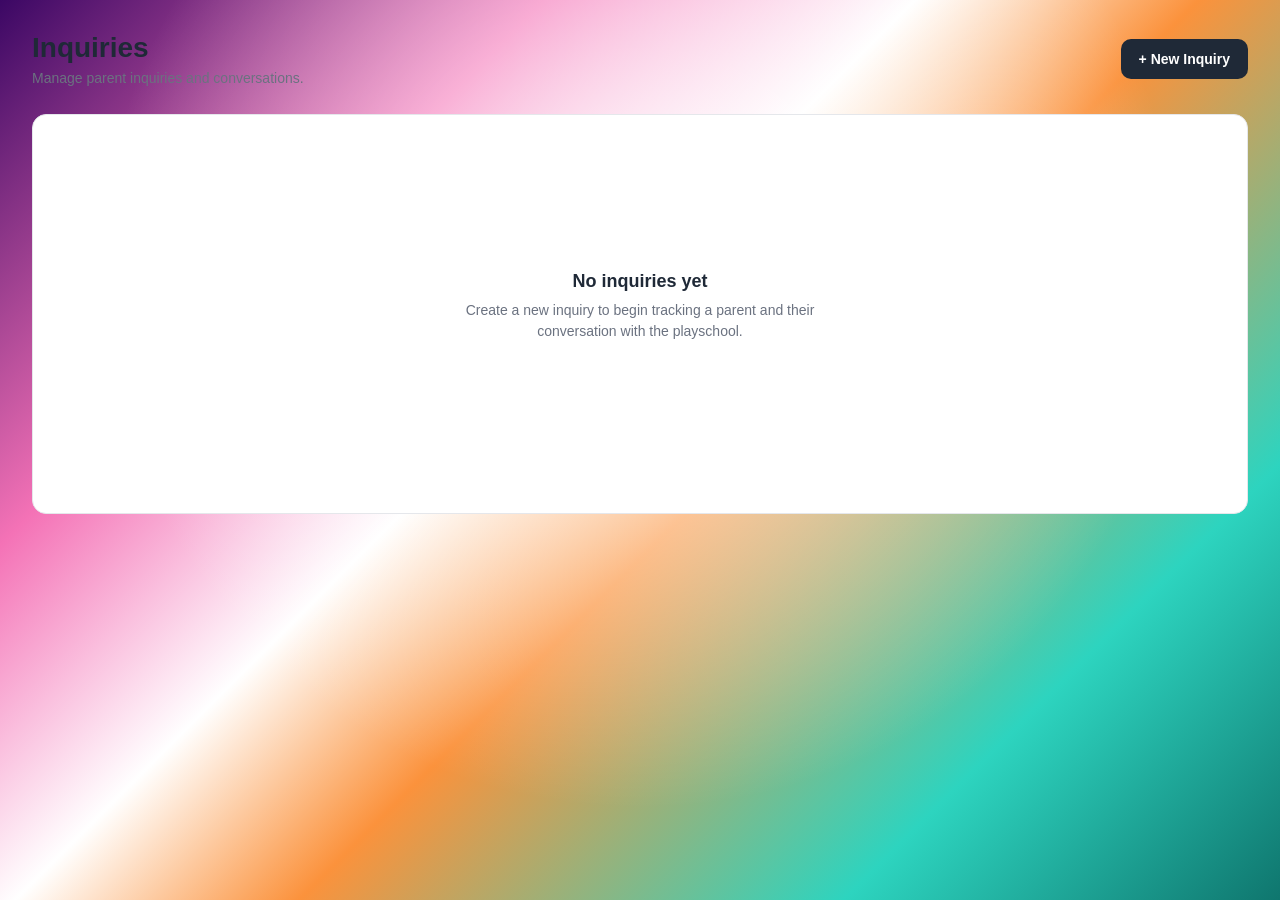
==== inquiry.html @ 99737fc9 "Update inquiry.html" ====
<!DOCTYPE html>
<html lang="en">

<head>

    <meta charset="UTF-8">

    <meta
        name="viewport"
        content="width=device-width, initial-scale=1.0"
    >

    <title>Inquiries</title>


    <!-- Shared Application Background -->

    <link
        rel="stylesheet"
        href="background.css"
    >


    <!-- Inquiry Page Styles -->

    <link
        rel="stylesheet"
        href="inquiry.css"
    >

</head>


<body>


    <!-- ==========================================
         SHARED APPLICATION BACKGROUND
    =========================================== -->

    <div
        class="app-background"
        aria-hidden="true"
    >

        <div class="gradient-overlay"></div>

    </div>


    <!-- ==========================================
         INQUIRY APPLICATION
    =========================================== -->

    <main class="page">


        <!-- ======================================
             PAGE HEADER
        ======================================= -->

        <header class="page-header">

            <div>

                <h1 class="page-title">
                    Inquiries
                </h1>

                <p class="page-subtitle">
                    Manage parent inquiries and conversations.
                </p>

            </div>


            <button
                id="newInquiryButton"
                class="new-inquiry-button"
                type="button"
            >
                + New Inquiry
            </button>

        </header>


        <!-- ======================================
             INQUIRY LIST
        ======================================= -->

        <section
            id="inquiryPanel"
            class="inquiry-panel"
        >

            <div
                id="emptyState"
                class="empty-state"
            >

                <div class="empty-state-content">

                    <h2 class="empty-state-title">
                        No inquiries yet
                    </h2>

                    <p class="empty-state-text">
                        Create a new inquiry to begin tracking a parent and their conversation with the playschool.
                    </p>

                </div>

            </div>

        </section>

    </main>


    <!-- ==========================================
         NEW INQUIRY MODAL
    =========================================== -->

    <div
        id="inquiryModal"
        class="modal"
        aria-hidden="true"
    >

        <div
            class="modal-card"
            role="dialog"
            aria-modal="true"
            aria-labelledby="newInquiryTitle"
        >


            <!-- Modal Header -->

            <div class="modal-header">

                <div>

                    <h2 id="newInquiryTitle">
                        New Inquiry
                    </h2>

                    <p>
                        Enter the basic information for this inquiry.
                    </p>

                </div>


                <button
                    id="closeInquiryModal"
                    class="modal-close"
                    type="button"
                    aria-label="Close"
                >
                    ×
                </button>

            </div>


            <!-- ==================================
                 FORM
            =================================== -->

            <form
                id="inquiryForm"
                class="form"
            >


                <!-- Parent / Client -->

                <div class="form-group">

                    <label
                        for="parentName"
                    >
                        Parent / Client Name
                    </label>

                    <input
                        type="text"
                        id="parentName"
                        name="parent_name"
                        placeholder="Enter parent or client name"
                        autocomplete="name"
                        required
                    >

                </div>


                <!-- Franchise -->

                <div class="form-group">

                    <label
                        for="franchiseSelect"
                    >
                        Franchise / Branch
                    </label>

                    <select
                        id="franchiseSelect"
                        name="franchise_id"
                        required
                    >

                        <option value="">
                            Select a branch
                        </option>

                    </select>

                </div>


                <!-- Source -->

                <div class="form-group">

                    <label
                        for="source"
                    >
                        Source
                    </label>

                    <input
                        type="text"
                        id="source"
                        name="source"
                        value="Facebook"
                        readonly
                    >

                </div>


            </form>


            <!-- ==================================
                 MODAL FOOTER
            =================================== -->

            <div class="modal-footer">

                <button
                    id="cancelInquiryButton"
                    class="button-secondary"
                    type="button"
                >
                    Cancel
                </button>


                <button
                    id="createInquiryButton"
                    class="button-primary"
                    type="submit"
                    form="inquiryForm"
                >
                    Create Inquiry
                </button>

            </div>

        </div>

    </div>


    <!-- ==========================================
         INQUIRY JAVASCRIPT
    =========================================== -->

    <script
        src="inquiry.js"
    ></script>

</body>

</html>
---- background.css ----
/* background.css */
.app-background {
  position: fixed;
  top: 0;
  left: 0;
  width: 100vw;
  height: 100vh;
  z-index: -1;
  overflow: hidden;
  /* Vivid, high-contrast split gradient with sharper color transitions */
  background: linear-gradient(
    135deg, 
    #3b0764 0%, 
    #f472b6 25%, 
    #ffffff 42%, 
    #fb923c 55%, 
    #2dd4bf 80%, 
    #0f766e 100%
  );
}

.cloud-blob {
  position: absolute;
  border-radius: 40%;
  filter: blur(15px); /* Much tighter blur to create those distinct fuzzy boundary lines */
  pointer-events: none;
  opacity: 0.95;
}

/* Sharp, vivid pink cloud bank on the upper-left with a crisp edge against white */
.cloud-blob.top-left {
  top: -5%;
  left: -10%;
  width: 60vw;
  height: 50vh;
  background: radial-gradient(circle, rgba(255, 255, 255, 1) 0%, rgba(244, 114, 182, 0.95) 45%, rgba(219, 39, 119, 0.8) 75%, transparent 100%);
}

/* Sharp, vivid turquoise cloud bank on the upper-right with a distinct horizon/line */
.cloud-blob.top-right {
  top: 5%;
  right: -10%;
  width: 60vw;
  height: 50vh;
  background: radial-gradient(circle, rgba(255, 255, 255, 1) 0%, rgba(45, 212, 191, 0.95) 45%, rgba(13, 148, 136, 0.8) 75%, transparent 100%);
}

.gradient-overlay {
  position: absolute;
  top: 0;
  left: 0;
  width: 100%;
  height: 100%;
  background: radial-gradient(circle at 50% 30%, rgba(255, 255, 255, 0.85) 0%, transparent 60%);
  pointer-events: none;
}
---- inquiry.css ----
*{
    box-sizing:border-box;
}


body{
    margin:0;

    font-family:
        Arial,
        sans-serif;

    color:#1f2937;
}


/* ==========================================
   PAGE
========================================== */

.page{
    width:100%;

    max-width:1800px;

    margin:0 auto;

    padding:32px;
}


.page-header{
    display:flex;

    align-items:center;

    justify-content:space-between;

    margin-bottom:28px;
}


.page-title{
    margin:0;

    font-size:28px;

    font-weight:600;
}


.page-subtitle{
    margin:6px 0 0;

    color:#6b7280;

    font-size:14px;
}


.new-inquiry-button{
    border:0;

    border-radius:10px;

    padding:12px 18px;

    background:#1f2937;

    color:#ffffff;

    font-size:14px;

    font-weight:600;

    cursor:pointer;
}


.new-inquiry-button:hover{
    opacity:.9;
}


/* ==========================================
   INQUIRY GRID
========================================== */

.inquiry-panel{
    display:grid;

    grid-template-columns:
        repeat(
            4,
            minmax(
                0,
                1fr
            )
        );

    grid-auto-rows:max-content;

    align-items:start;

    gap:10px;

    background:#ffffff;

    border:1px solid #e5e7eb;

    border-radius:14px;

    min-height:400px;

    padding:16px;
}


/* ==========================================
   INQUIRY CARD
========================================== */

.inquiry-card{
    background:#ffffff;

    border:1px solid #e5e7eb;

    border-radius:9px;

    padding:10px 12px;

    min-height:0;

    height:auto;

    cursor:pointer;

    transition:
        box-shadow .15s ease,
        transform .15s ease;
}


.inquiry-card:hover{
    box-shadow:
        0 4px 12px
        rgba(
            0,
            0,
            0,
            .08
        );

    transform:
        translateY(
            -1px
        );
}


.inquiry-card-top{
    display:block;
}


.inquiry-card-name{
    margin:0;

    font-size:13px;

    line-height:1.3;

    font-weight:600;

    color:#111827;
}


.inquiry-card-details{
    display:block;

    margin-top:3px;
}


.inquiry-card-details div{
    display:block;
}


.inquiry-card-details strong{
    color:#6b7280;

    font-size:11px;

    line-height:1.3;

    font-weight:400;
}


/* ==========================================
   EMPTY STATE
========================================== */

.empty-state{
    grid-column:1 / -1;

    min-height:350px;

    display:flex;

    align-items:center;

    justify-content:center;

    text-align:center;
}


.empty-state-content{
    max-width:420px;
}


.empty-state-title{
    margin:0 0 8px;

    font-size:18px;

    font-weight:600;
}


.empty-state-text{
    margin:0;

    color:#6b7280;

    font-size:14px;

    line-height:1.5;
}


/* ==========================================
   MODAL
========================================== */

.modal{
    position:fixed;

    inset:0;

    background:
        rgba(
            15,
            23,
            42,
            .45
        );

    display:none;

    align-items:center;

    justify-content:center;

    padding:24px;

    z-index:1000;
}


.modal.is-open{
    display:flex;
}


.modal-card{
    width:100%;

    max-width:620px;

    background:#ffffff;

    border-radius:16px;

    box-shadow:
        0 20px 60px
        rgba(
            0,
            0,
            0,
            .2
        );

    overflow:hidden;
}


.modal-header{
    display:flex;

    align-items:flex-start;

    justify-content:space-between;

    padding:24px;

    border-bottom:
        1px solid
        #e5e7eb;
}


.modal-header h2{
    margin:0;

    font-size:20px;

    font-weight:600;
}


.modal-header p{
    margin:6px 0 0;

    color:#6b7280;

    font-size:14px;
}


.modal-close{
    border:0;

    background:transparent;

    font-size:28px;

    line-height:1;

    color:#6b7280;

    cursor:pointer;

    padding:0;
}


.form{
    padding:24px;
}


.form-group{
    margin-bottom:18px;
}


.form-group label{
    display:block;

    margin-bottom:7px;

    font-size:13px;

    font-weight:600;
}


.form-group input,
.form-group select{
    width:100%;

    height:42px;

    padding:0 12px;

    border:
        1px solid
        #d1d5db;

    border-radius:8px;

    background:#ffffff;

    font-size:14px;

    outline:none;
}


.form-group input:focus,
.form-group select:focus{
    border-color:#3b82f6;
}


/* ==========================================
   MODAL FOOTER
========================================== */

.modal-footer{
    display:flex;

    justify-content:flex-end;

    gap:10px;

    padding:
        18px
        24px;

    border-top:
        1px solid
        #e5e7eb;
}


.button-secondary,
.button-primary{
    border:0;

    border-radius:8px;

    padding:
        10px
        16px;

    font-size:14px;

    font-weight:600;

    cursor:pointer;
}


.button-secondary{
    background:#f3f4f6;

    color:#374151;
}


.button-primary{
    background:#1f2937;

    color:#ffffff;
}


.button-primary:disabled{
    opacity:.6;

    cursor:not-allowed;
}


/* ==========================================
   RESPONSIVE GRID
========================================== */

@media(
    max-width:1100px
){

    .inquiry-panel{
        grid-template-columns:
            repeat(
                3,
                minmax(
                    0,
                    1fr
                )
            );
    }

}


@media(
    max-width:800px
){

    .page{
        padding:20px;
    }


    .inquiry-panel{
        grid-template-columns:
            repeat(
                2,
                minmax(
                    0,
                    1fr
                )
            );
    }

}


@media(
    max-width:520px
){

    .page{
        padding:14px;
    }


    .page-header{
        align-items:flex-start;

        gap:16px;
    }


    .page-title{
        font-size:24px;
    }


    .new-inquiry-button{
        padding:
            10px
            14px;

        white-space:nowrap;
    }


    .inquiry-panel{
        grid-template-columns:1fr;

        padding:10px;
    }

}


/* ==========================================
   MORE COLUMNS ON LARGE SCREENS
========================================== */

@media(
    min-width:1500px
){

    .inquiry-panel{
        grid-template-columns:
            repeat(
                5,
                minmax(
                    0,
                    1fr
                )
            );
    }

}


@media(
    min-width:1850px
){

    .inquiry-panel{
        grid-template-columns:
            repeat(
                6,
                minmax(
                    0,
                    1fr
                )
            );
    }

}


@media(
    min-width:2200px
){

    .inquiry-panel{
        grid-template-columns:
            repeat(
                7,
                minmax(
                    0,
                    1fr
                )
            );
    }

}
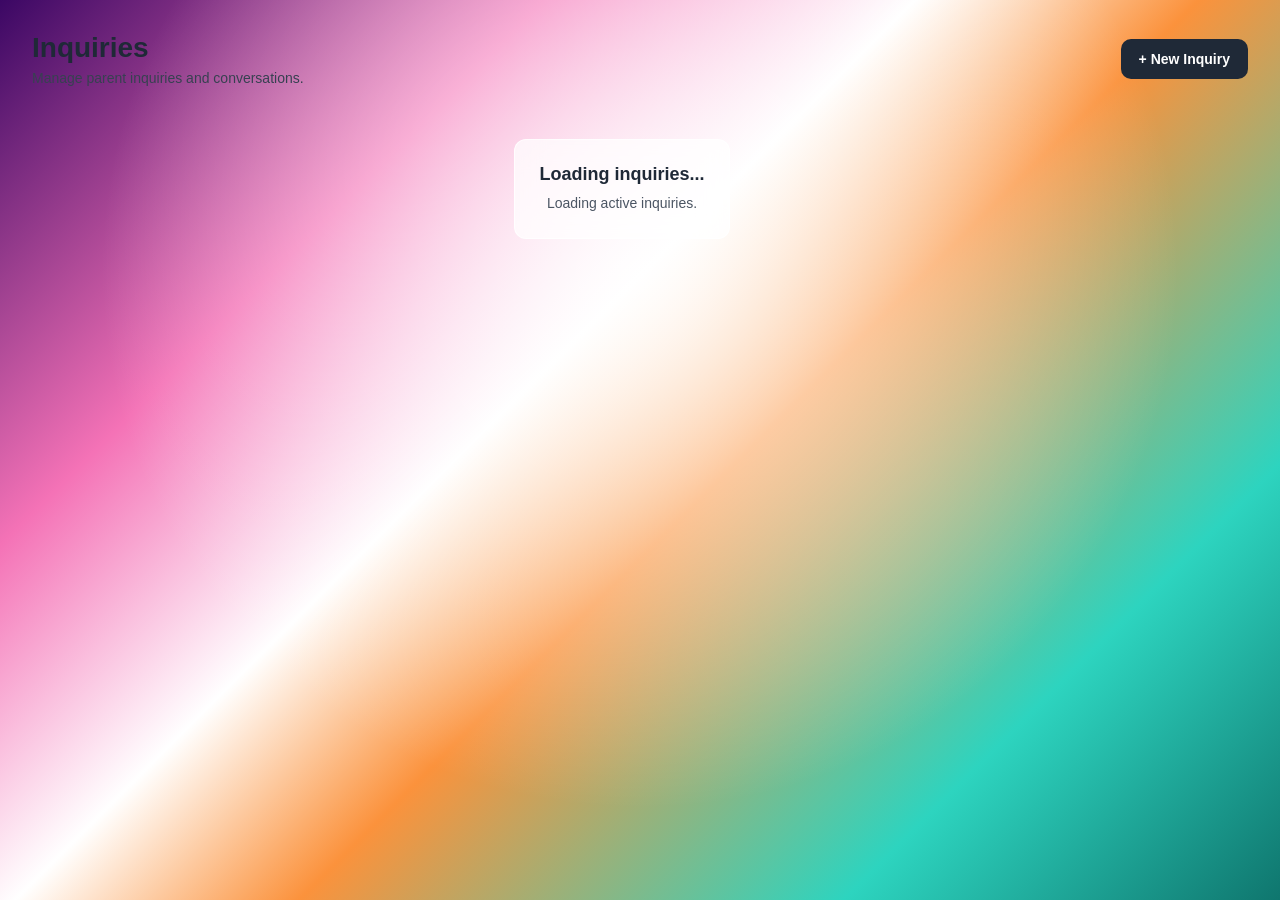
==== commit 3b6ec91f: "Update inquiry.html" ====
--- a/inquiry.html
+++ b/inquiry.html
@@ -55,9 +55,7 @@
     <main class="page">
 
 
-        <!-- ======================================
-             PAGE HEADER
-        ======================================= -->
+        <!-- PAGE HEADER -->
 
         <header class="page-header">
 
@@ -85,9 +83,7 @@
         </header>
 
 
-        <!-- ======================================
-             INQUIRY LIST
-        ======================================= -->
+        <!-- INQUIRY LIST -->
 
         <section
             id="inquiryPanel"
@@ -102,11 +98,11 @@
                 <div class="empty-state-content">
 
                     <h2 class="empty-state-title">
-                        No inquiries yet
+                        Loading inquiries...
                     </h2>
 
                     <p class="empty-state-text">
-                        Create a new inquiry to begin tracking a parent and their conversation with the playschool.
+                        Loading active inquiries.
                     </p>
 
                 </div>
@@ -136,7 +132,7 @@
         >
 
 
-            <!-- Modal Header -->
+            <!-- MODAL HEADER -->
 
             <div class="modal-header">
 
@@ -165,17 +161,12 @@
             </div>
 
 
-            <!-- ==================================
-                 FORM
-            =================================== -->
+            <!-- FORM -->
 
             <form
                 id="inquiryForm"
                 class="form"
             >
-
-
-                <!-- Parent / Client -->
 
                 <div class="form-group">
 
@@ -197,8 +188,6 @@
                 </div>
 
 
-                <!-- Franchise -->
-
                 <div class="form-group">
 
                     <label
@@ -214,15 +203,13 @@
                     >
 
                         <option value="">
-                            Select a branch
+                            Loading branches...
                         </option>
 
                     </select>
 
                 </div>
 
-
-                <!-- Source -->
 
                 <div class="form-group">
 
@@ -242,13 +229,10 @@
 
                 </div>
 
-
             </form>
 
 
-            <!-- ==================================
-                 MODAL FOOTER
-            =================================== -->
+            <!-- MODAL FOOTER -->
 
             <div class="modal-footer">
 
@@ -278,10 +262,11 @@
 
 
     <!-- ==========================================
-         INQUIRY JAVASCRIPT
+         INQUIRY APPLICATION
     =========================================== -->
 
     <script
+        type="module"
         src="inquiry.js"
     ></script>
 
--- a/inquiry.css
+++ b/inquiry.css
@@ -2,6 +2,10 @@
     box-sizing:border-box;
 }
 
+
+/* ==========================================
+   PAGE
+========================================== */
 
 body{
     margin:0;
@@ -14,10 +18,6 @@
 }
 
 
-/* ==========================================
-   PAGE
-========================================== */
-
 .page{
     width:100%;
 
@@ -52,7 +52,7 @@
 .page-subtitle{
     margin:6px 0 0;
 
-    color:#6b7280;
+    color:#374151;
 
     font-size:14px;
 }
@@ -91,28 +91,26 @@
 
     grid-template-columns:
         repeat(
-            4,
-            minmax(
-                0,
-                1fr
-            )
-        );
-
-    grid-auto-rows:max-content;
+            auto-fill,
+            160px
+        );
+
+    grid-auto-rows:
+        max-content;
 
     align-items:start;
 
+    justify-content:start;
+
     gap:10px;
 
-    background:#ffffff;
-
-    border:1px solid #e5e7eb;
-
-    border-radius:14px;
-
-    min-height:400px;
-
-    padding:16px;
+    padding:0;
+
+    background:transparent;
+
+    border:0;
+
+    min-height:0;
 }
 
 
@@ -121,40 +119,83 @@
 ========================================== */
 
 .inquiry-card{
-    background:#ffffff;
-
-    border:1px solid #e5e7eb;
+    width:160px;
+
+    min-width:160px;
+
+    height:72px;
+
+    min-height:72px;
+
+    padding:10px 12px;
+
+    border:
+        1px solid
+        rgba(
+            255,
+            255,
+            255,
+            .85
+        );
 
     border-radius:9px;
 
-    padding:10px 12px;
-
-    min-height:0;
-
-    height:auto;
+    background:
+        rgba(
+            255,
+            255,
+            255,
+            .78
+        );
+
+    backdrop-filter:
+        blur(14px);
+
+    -webkit-backdrop-filter:
+        blur(14px);
+
+    box-shadow:
+        0 3px 10px
+        rgba(
+            0,
+            0,
+            0,
+            .08
+        );
 
     cursor:pointer;
 
+    overflow:hidden;
+
     transition:
+        transform .15s ease,
         box-shadow .15s ease,
-        transform .15s ease;
+        background .15s ease;
 }
 
 
 .inquiry-card:hover{
-    box-shadow:
-        0 4px 12px
-        rgba(
-            0,
-            0,
-            0,
-            .08
-        );
-
     transform:
         translateY(
             -1px
         );
+
+    background:
+        rgba(
+            255,
+            255,
+            255,
+            .88
+        );
+
+    box-shadow:
+        0 5px 14px
+        rgba(
+            0,
+            0,
+            0,
+            .12
+        );
 }
 
 
@@ -170,16 +211,22 @@
 
     line-height:1.3;
 
-    font-weight:600;
+    font-weight:700;
 
     color:#111827;
+
+    white-space:nowrap;
+
+    overflow:hidden;
+
+    text-overflow:ellipsis;
 }
 
 
 .inquiry-card-details{
     display:block;
 
-    margin-top:3px;
+    margin-top:4px;
 }
 
 
@@ -189,13 +236,19 @@
 
 
 .inquiry-card-details strong{
-    color:#6b7280;
+    color:#4b5563;
 
     font-size:11px;
 
     line-height:1.3;
 
     font-weight:400;
+
+    white-space:nowrap;
+
+    overflow:hidden;
+
+    text-overflow:ellipsis;
 }
 
 
@@ -206,7 +259,7 @@
 .empty-state{
     grid-column:1 / -1;
 
-    min-height:350px;
+    min-height:150px;
 
     display:flex;
 
@@ -220,6 +273,33 @@
 
 .empty-state-content{
     max-width:420px;
+
+    padding:24px;
+
+    border-radius:12px;
+
+    background:
+        rgba(
+            255,
+            255,
+            255,
+            .72
+        );
+
+    backdrop-filter:
+        blur(14px);
+
+    -webkit-backdrop-filter:
+        blur(14px);
+
+    border:
+        1px solid
+        rgba(
+            255,
+            255,
+            255,
+            .8
+        );
 }
 
 
@@ -235,7 +315,7 @@
 .empty-state-text{
     margin:0;
 
-    color:#6b7280;
+    color:#4b5563;
 
     font-size:14px;
 
@@ -257,7 +337,7 @@
             15,
             23,
             42,
-            .45
+            .35
         );
 
     display:none;
@@ -282,7 +362,28 @@
 
     max-width:620px;
 
-    background:#ffffff;
+    background:
+        rgba(
+            255,
+            255,
+            255,
+            .88
+        );
+
+    backdrop-filter:
+        blur(18px);
+
+    -webkit-backdrop-filter:
+        blur(18px);
+
+    border:
+        1px solid
+        rgba(
+            255,
+            255,
+            255,
+            .9
+        );
 
     border-radius:16px;
 
@@ -310,7 +411,12 @@
 
     border-bottom:
         1px solid
-        #e5e7eb;
+        rgba(
+            0,
+            0,
+            0,
+            .08
+        );
 }
 
 
@@ -348,6 +454,10 @@
     padding:0;
 }
 
+
+/* ==========================================
+   FORM
+========================================== */
 
 .form{
     padding:24px;
@@ -384,7 +494,13 @@
 
     border-radius:8px;
 
-    background:#ffffff;
+    background:
+        rgba(
+            255,
+            255,
+            255,
+            .75
+        );
 
     font-size:14px;
 
@@ -415,7 +531,12 @@
 
     border-top:
         1px solid
-        #e5e7eb;
+        rgba(
+            0,
+            0,
+            0,
+            .08
+        );
 }
 
 
@@ -459,56 +580,15 @@
 
 
 /* ==========================================
-   RESPONSIVE GRID
+   RESPONSIVE
 ========================================== */
 
 @media(
-    max-width:1100px
-){
-
-    .inquiry-panel{
-        grid-template-columns:
-            repeat(
-                3,
-                minmax(
-                    0,
-                    1fr
-                )
-            );
-    }
-
-}
-
-
-@media(
-    max-width:800px
+    max-width:600px
 ){
 
     .page{
         padding:20px;
-    }
-
-
-    .inquiry-panel{
-        grid-template-columns:
-            repeat(
-                2,
-                minmax(
-                    0,
-                    1fr
-                )
-            );
-    }
-
-}
-
-
-@media(
-    max-width:520px
-){
-
-    .page{
-        padding:14px;
     }
 
 
@@ -532,69 +612,24 @@
         white-space:nowrap;
     }
 
-
-    .inquiry-panel{
-        grid-template-columns:1fr;
-
-        padding:10px;
+}
+
+
+@media(
+    max-width:420px
+){
+
+    .page{
+        padding:14px;
     }
 
-}
-
-
-/* ==========================================
-   MORE COLUMNS ON LARGE SCREENS
-========================================== */
-
-@media(
-    min-width:1500px
-){
 
     .inquiry-panel{
         grid-template-columns:
             repeat(
-                5,
-                minmax(
-                    0,
-                    1fr
-                )
+                auto-fill,
+                160px
             );
     }
 
 }
-
-
-@media(
-    min-width:1850px
-){
-
-    .inquiry-panel{
-        grid-template-columns:
-            repeat(
-                6,
-                minmax(
-                    0,
-                    1fr
-                )
-            );
-    }
-
-}
-
-
-@media(
-    min-width:2200px
-){
-
-    .inquiry-panel{
-        grid-template-columns:
-            repeat(
-                7,
-                minmax(
-                    0,
-                    1fr
-                )
-            );
-    }
-
-}
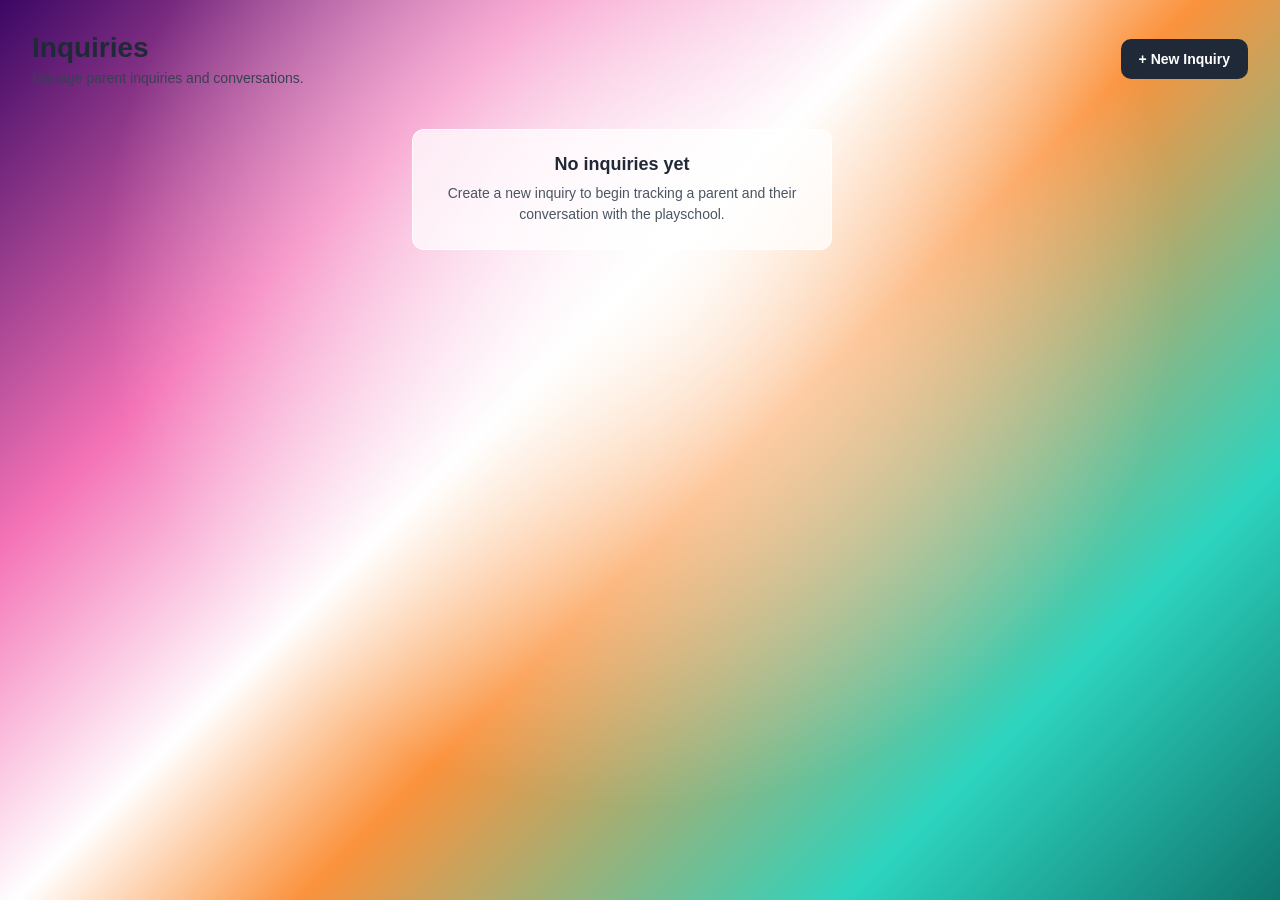
==== commit 81635ef6: "Update inquiry.html" ====
--- a/inquiry.html
+++ b/inquiry.html
@@ -13,7 +13,9 @@
     <title>Inquiries</title>
 
 
-    <!-- Shared Application Background -->
+    <!-- ==========================================
+         SHARED APPLICATION BACKGROUND
+    =========================================== -->
 
     <link
         rel="stylesheet"
@@ -21,11 +23,28 @@
     >
 
 
-    <!-- Inquiry Page Styles -->
+    <!-- ==========================================
+         INQUIRY PAGE STYLES
+    =========================================== -->
 
     <link
         rel="stylesheet"
         href="inquiry.css"
+    >
+
+    <link
+        rel="stylesheet"
+        href="inquiry_cards.css"
+    >
+
+    <link
+        rel="stylesheet"
+        href="inquiry_gauge.css"
+    >
+
+    <link
+        rel="stylesheet"
+        href="inquiry_modal.css"
     >
 
 </head>
--- a/inquiry.css
+++ b/inquiry.css
@@ -1,3 +1,4 @@
+
 *{
     box-sizing:border-box;
 }
@@ -115,19 +116,44 @@
 
 
 /* ==========================================
-   INQUIRY CARD
-========================================== */
-
-.inquiry-card{
-    width:160px;
-
-    min-width:160px;
-
-    height:72px;
-
-    min-height:72px;
-
-    padding:10px 12px;
+   EMPTY STATE
+========================================== */
+
+.empty-state{
+    grid-column:1 / -1;
+
+    min-height:150px;
+
+    display:flex;
+
+    align-items:center;
+
+    justify-content:center;
+
+    text-align:center;
+}
+
+
+.empty-state-content{
+    max-width:420px;
+
+    padding:24px;
+
+    border-radius:12px;
+
+    background:
+        rgba(
+            255,
+            255,
+            255,
+            .72
+        );
+
+    backdrop-filter:
+        blur(14px);
+
+    -webkit-backdrop-filter:
+        blur(14px);
 
     border:
         1px solid
@@ -135,176 +161,16 @@
             255,
             255,
             255,
-            .85
-        );
-
-    border-radius:9px;
-
-    background:
-        rgba(
-            255,
-            255,
-            255,
-            .78
-        );
-
-    backdrop-filter:
-        blur(14px);
-
-    -webkit-backdrop-filter:
-        blur(14px);
-
-    box-shadow:
-        0 3px 10px
-        rgba(
-            0,
-            0,
-            0,
-            .08
-        );
-
-    cursor:pointer;
-
-    overflow:hidden;
-
-    transition:
-        transform .15s ease,
-        box-shadow .15s ease,
-        background .15s ease;
-}
-
-
-.inquiry-card:hover{
-    transform:
-        translateY(
-            -1px
-        );
-
-    background:
-        rgba(
-            255,
-            255,
-            255,
-            .88
-        );
-
-    box-shadow:
-        0 5px 14px
-        rgba(
-            0,
-            0,
-            0,
-            .12
-        );
-}
-
-
-.inquiry-card-top{
-    display:block;
-}
-
-
-.inquiry-card-name{
-    margin:0;
-
-    font-size:13px;
-
-    line-height:1.3;
-
-    font-weight:700;
-
-    color:#111827;
-
-    white-space:nowrap;
-
-    overflow:hidden;
-
-    text-overflow:ellipsis;
-}
-
-
-.inquiry-card-details{
-    display:block;
-
-    margin-top:4px;
-}
-
-
-.inquiry-card-details div{
-    display:block;
-}
-
-
-.inquiry-card-details strong{
-    color:#4b5563;
-
-    font-size:11px;
-
-    line-height:1.3;
-
-    font-weight:400;
-
-    white-space:nowrap;
-
-    overflow:hidden;
-
-    text-overflow:ellipsis;
-}
-
-
-/* ==========================================
-   EMPTY STATE
-========================================== */
-
-.empty-state{
-    grid-column:1 / -1;
-
-    min-height:150px;
-
-    display:flex;
-
-    align-items:center;
-
-    justify-content:center;
-
-    text-align:center;
-}
-
-
-.empty-state-content{
-    max-width:420px;
-
-    padding:24px;
-
-    border-radius:12px;
-
-    background:
-        rgba(
-            255,
-            255,
-            255,
-            .72
-        );
-
-    backdrop-filter:
-        blur(14px);
-
-    -webkit-backdrop-filter:
-        blur(14px);
-
-    border:
-        1px solid
-        rgba(
-            255,
-            255,
-            255,
             .8
         );
 }
 
 
 .empty-state-title{
-    margin:0 0 8px;
+    margin:
+        0
+        0
+        8px;
 
     font-size:18px;
 
@@ -320,262 +186,6 @@
     font-size:14px;
 
     line-height:1.5;
-}
-
-
-/* ==========================================
-   MODAL
-========================================== */
-
-.modal{
-    position:fixed;
-
-    inset:0;
-
-    background:
-        rgba(
-            15,
-            23,
-            42,
-            .35
-        );
-
-    display:none;
-
-    align-items:center;
-
-    justify-content:center;
-
-    padding:24px;
-
-    z-index:1000;
-}
-
-
-.modal.is-open{
-    display:flex;
-}
-
-
-.modal-card{
-    width:100%;
-
-    max-width:620px;
-
-    background:
-        rgba(
-            255,
-            255,
-            255,
-            .88
-        );
-
-    backdrop-filter:
-        blur(18px);
-
-    -webkit-backdrop-filter:
-        blur(18px);
-
-    border:
-        1px solid
-        rgba(
-            255,
-            255,
-            255,
-            .9
-        );
-
-    border-radius:16px;
-
-    box-shadow:
-        0 20px 60px
-        rgba(
-            0,
-            0,
-            0,
-            .2
-        );
-
-    overflow:hidden;
-}
-
-
-.modal-header{
-    display:flex;
-
-    align-items:flex-start;
-
-    justify-content:space-between;
-
-    padding:24px;
-
-    border-bottom:
-        1px solid
-        rgba(
-            0,
-            0,
-            0,
-            .08
-        );
-}
-
-
-.modal-header h2{
-    margin:0;
-
-    font-size:20px;
-
-    font-weight:600;
-}
-
-
-.modal-header p{
-    margin:6px 0 0;
-
-    color:#6b7280;
-
-    font-size:14px;
-}
-
-
-.modal-close{
-    border:0;
-
-    background:transparent;
-
-    font-size:28px;
-
-    line-height:1;
-
-    color:#6b7280;
-
-    cursor:pointer;
-
-    padding:0;
-}
-
-
-/* ==========================================
-   FORM
-========================================== */
-
-.form{
-    padding:24px;
-}
-
-
-.form-group{
-    margin-bottom:18px;
-}
-
-
-.form-group label{
-    display:block;
-
-    margin-bottom:7px;
-
-    font-size:13px;
-
-    font-weight:600;
-}
-
-
-.form-group input,
-.form-group select{
-    width:100%;
-
-    height:42px;
-
-    padding:0 12px;
-
-    border:
-        1px solid
-        #d1d5db;
-
-    border-radius:8px;
-
-    background:
-        rgba(
-            255,
-            255,
-            255,
-            .75
-        );
-
-    font-size:14px;
-
-    outline:none;
-}
-
-
-.form-group input:focus,
-.form-group select:focus{
-    border-color:#3b82f6;
-}
-
-
-/* ==========================================
-   MODAL FOOTER
-========================================== */
-
-.modal-footer{
-    display:flex;
-
-    justify-content:flex-end;
-
-    gap:10px;
-
-    padding:
-        18px
-        24px;
-
-    border-top:
-        1px solid
-        rgba(
-            0,
-            0,
-            0,
-            .08
-        );
-}
-
-
-.button-secondary,
-.button-primary{
-    border:0;
-
-    border-radius:8px;
-
-    padding:
-        10px
-        16px;
-
-    font-size:14px;
-
-    font-weight:600;
-
-    cursor:pointer;
-}
-
-
-.button-secondary{
-    background:#f3f4f6;
-
-    color:#374151;
-}
-
-
-.button-primary{
-    background:#1f2937;
-
-    color:#ffffff;
-}
-
-
-.button-primary:disabled{
-    opacity:.6;
-
-    cursor:not-allowed;
 }
 
 
--- a/inquiry_cards.css
+++ b/inquiry_cards.css
@@ -0,0 +1,156 @@
+
+/* ==========================================
+   INQUIRY CARD
+========================================== */
+
+.inquiry-card{
+    width:160px;
+
+    min-width:160px;
+
+    height:84px;
+
+    min-height:84px;
+
+    padding:
+        10px
+        8px
+        10px
+        12px;
+
+    display:flex;
+
+    align-items:center;
+
+    justify-content:space-between;
+
+    gap:6px;
+
+    border:
+        1px solid
+        rgba(
+            255,
+            255,
+            255,
+            .85
+        );
+
+    border-radius:9px;
+
+    background:
+        rgba(
+            255,
+            255,
+            255,
+            .78
+        );
+
+    backdrop-filter:
+        blur(14px);
+
+    -webkit-backdrop-filter:
+        blur(14px);
+
+    box-shadow:
+        0 3px 10px
+        rgba(
+            0,
+            0,
+            0,
+            .08
+        );
+
+    cursor:pointer;
+
+    overflow:hidden;
+
+    transition:
+        transform .15s ease,
+        box-shadow .15s ease,
+        background .15s ease;
+}
+
+
+.inquiry-card:hover{
+    transform:
+        translateY(
+            -1px
+        );
+
+    background:
+        rgba(
+            255,
+            255,
+            255,
+            .88
+        );
+
+    box-shadow:
+        0 5px 14px
+        rgba(
+            0,
+            0,
+            0,
+            .12
+        );
+}
+
+
+/* ==========================================
+   CARD CONTENT
+========================================== */
+
+.inquiry-card-content{
+    min-width:0;
+
+    flex:1;
+}
+
+
+.inquiry-card-name{
+    margin:0;
+
+    font-size:13px;
+
+    line-height:1.3;
+
+    font-weight:700;
+
+    color:#111827;
+
+    white-space:nowrap;
+
+    overflow:hidden;
+
+    text-overflow:ellipsis;
+}
+
+
+.inquiry-card-branch{
+    margin-top:5px;
+
+    color:#4b5563;
+
+    font-size:11px;
+
+    line-height:1.2;
+
+    white-space:nowrap;
+
+    overflow:hidden;
+
+    text-overflow:ellipsis;
+}
+
+
+.inquiry-card-timer{
+    margin-top:5px;
+
+    color:#6b7280;
+
+    font-size:10px;
+
+    line-height:1.2;
+
+    font-weight:500;
+}
--- a/inquiry_gauge.css
+++ b/inquiry_gauge.css
@@ -0,0 +1,184 @@
+/* ==========================================
+   THREE-HOUR GAUGE
+========================================== */
+
+/*
+    The gauge is NOT a normal clock.
+
+    12 o'clock = 3 hours
+    4 o'clock  = 1 hour
+    8 o'clock  = 2 hours
+
+    The hand moves continuously through
+    the three-hour period.
+*/
+
+
+.inquiry-gauge{
+    flex:
+        0 0 46px;
+
+    width:46px;
+
+    height:46px;
+
+    display:flex;
+
+    align-items:center;
+
+    justify-content:center;
+}
+
+
+.inquiry-gauge-face{
+    position:relative;
+
+    width:44px;
+
+    height:44px;
+
+    border:
+        1px solid
+        rgba(
+            31,
+            41,
+            55,
+            .25
+        );
+
+    border-radius:50%;
+
+    background:
+        rgba(
+            255,
+            255,
+            255,
+            .12
+        );
+}
+
+
+/* ==========================================
+   GAUGE LABELS
+========================================== */
+
+.gauge-label{
+    position:absolute;
+
+    z-index:2;
+
+    font-size:8px;
+
+    line-height:1;
+
+    font-weight:600;
+
+    color:#6b7280;
+
+    pointer-events:none;
+}
+
+
+/*
+    3 hours
+    12 o'clock
+*/
+
+.gauge-label-3{
+    top:5px;
+
+    left:50%;
+
+    transform:
+        translateX(-50%);
+}
+
+
+/*
+    1 hour
+    4 o'clock
+*/
+
+.gauge-label-1{
+    right:5px;
+
+    top:66%;
+
+    transform:
+        translateY(-50%);
+}
+
+
+/*
+    2 hours
+    8 o'clock
+*/
+
+.gauge-label-2{
+    left:5px;
+
+    top:66%;
+
+    transform:
+        translateY(-50%);
+}
+
+
+/* ==========================================
+   GAUGE HAND
+========================================== */
+
+.inquiry-gauge-hand{
+    position:absolute;
+
+    z-index:3;
+
+    width:2px;
+
+    height:16px;
+
+    left:50%;
+
+    bottom:50%;
+
+    top:auto;
+
+    transform-origin:
+        50% 100%;
+
+    background:#111827;
+
+    border-radius:2px;
+
+    transition:
+        transform .4s ease;
+}
+
+
+/* ==========================================
+   GAUGE CENTER
+========================================== */
+
+.inquiry-gauge-center{
+    position:absolute;
+
+    z-index:4;
+
+    width:5px;
+
+    height:5px;
+
+    left:50%;
+
+    top:50%;
+
+    transform:
+        translate(
+            -50%,
+            -50%
+        );
+
+    border-radius:50%;
+
+    background:#111827;
+}
--- a/inquiry_modal.css
+++ b/inquiry_modal.css
@@ -0,0 +1,263 @@
+/* ==========================================
+   MODAL
+========================================== */
+
+.modal{
+    position:fixed;
+
+    inset:0;
+
+    background:
+        rgba(
+            15,
+            23,
+            42,
+            .35
+        );
+
+    display:none;
+
+    align-items:center;
+
+    justify-content:center;
+
+    padding:24px;
+
+    z-index:1000;
+}
+
+
+.modal.is-open{
+    display:flex;
+}
+
+
+.modal-card{
+    width:100%;
+
+    max-width:620px;
+
+    background:
+        rgba(
+            255,
+            255,
+            255,
+            .88
+        );
+
+    backdrop-filter:
+        blur(18px);
+
+    -webkit-backdrop-filter:
+        blur(18px);
+
+    border:
+        1px solid
+        rgba(
+            255,
+            255,
+            255,
+            .9
+        );
+
+    border-radius:16px;
+
+    box-shadow:
+        0 20px 60px
+        rgba(
+            0,
+            0,
+            0,
+            .2
+        );
+
+    overflow:hidden;
+}
+
+
+/* ==========================================
+   MODAL HEADER
+========================================== */
+
+.modal-header{
+    display:flex;
+
+    align-items:flex-start;
+
+    justify-content:space-between;
+
+    padding:24px;
+
+    border-bottom:
+        1px solid
+        rgba(
+            0,
+            0,
+            0,
+            .08
+        );
+}
+
+
+.modal-header h2{
+    margin:0;
+
+    font-size:20px;
+
+    font-weight:600;
+}
+
+
+.modal-header p{
+    margin:
+        6px
+        0
+        0;
+
+    color:#6b7280;
+
+    font-size:14px;
+}
+
+
+.modal-close{
+    border:0;
+
+    background:transparent;
+
+    font-size:28px;
+
+    line-height:1;
+
+    color:#6b7280;
+
+    cursor:pointer;
+
+    padding:0;
+}
+
+
+/* ==========================================
+   FORM
+========================================== */
+
+.form{
+    padding:24px;
+}
+
+
+.form-group{
+    margin-bottom:18px;
+}
+
+
+.form-group label{
+    display:block;
+
+    margin-bottom:7px;
+
+    font-size:13px;
+
+    font-weight:600;
+}
+
+
+.form-group input,
+.form-group select{
+    width:100%;
+
+    height:42px;
+
+    padding:
+        0
+        12px;
+
+    border:
+        1px solid
+        #d1d5db;
+
+    border-radius:8px;
+
+    background:
+        rgba(
+            255,
+            255,
+            255,
+            .75
+        );
+
+    font-size:14px;
+
+    outline:none;
+}
+
+
+.form-group input:focus,
+.form-group select:focus{
+    border-color:#3b82f6;
+}
+
+
+/* ==========================================
+   MODAL FOOTER
+========================================== */
+
+.modal-footer{
+    display:flex;
+
+    justify-content:flex-end;
+
+    gap:10px;
+
+    padding:
+        18px
+        24px;
+
+    border-top:
+        1px solid
+        rgba(
+            0,
+            0,
+            0,
+            .08
+        );
+}
+
+
+.button-secondary,
+.button-primary{
+    border:0;
+
+    border-radius:8px;
+
+    padding:
+        10px
+        16px;
+
+    font-size:14px;
+
+    font-weight:600;
+
+    cursor:pointer;
+}
+
+
+.button-secondary{
+    background:#f3f4f6;
+
+    color:#374151;
+}
+
+
+.button-primary{
+    background:#1f2937;
+
+    color:#ffffff;
+}
+
+
+.button-primary:disabled{
+    opacity:.6;
+
+    cursor:not-allowed;
+}
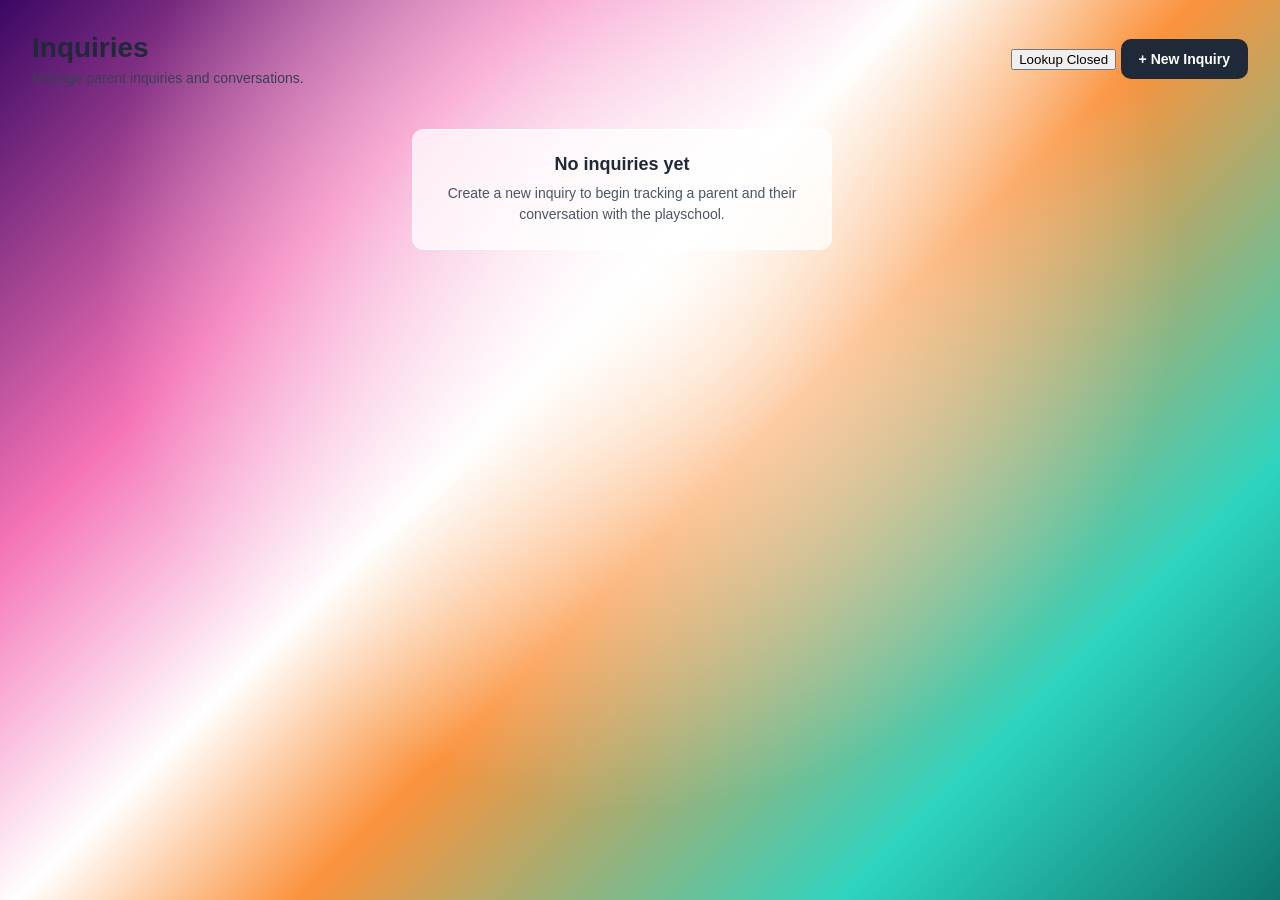
==== commit 94a9a012: "Update inquiry.html" ====
--- a/inquiry.html
+++ b/inquiry.html
@@ -2,9 +2,7 @@
 <html lang="en">
 
 <head>
-
     <meta charset="UTF-8">
-
     <meta
         name="viewport"
         content="width=device-width, initial-scale=1.0"
@@ -12,21 +10,13 @@
 
     <title>Inquiries</title>
 
-
-    <!-- ==========================================
-         SHARED APPLICATION BACKGROUND
-    =========================================== -->
-
+    <!-- Shared Application Background -->
     <link
         rel="stylesheet"
         href="background.css"
     >
 
-
-    <!-- ==========================================
-         INQUIRY PAGE STYLES
-    =========================================== -->
-
+    <!-- Inquiry Page Styles -->
     <link
         rel="stylesheet"
         href="inquiry.css"
@@ -49,37 +39,23 @@
 
 </head>
 
-
 <body>
 
-
-    <!-- ==========================================
-         SHARED APPLICATION BACKGROUND
-    =========================================== -->
-
+    <!-- Shared Application Background -->
     <div
         class="app-background"
         aria-hidden="true"
     >
-
         <div class="gradient-overlay"></div>
-
     </div>
 
-
-    <!-- ==========================================
-         INQUIRY APPLICATION
-    =========================================== -->
-
+    <!-- Inquiry Application -->
     <main class="page">
 
-
-        <!-- PAGE HEADER -->
-
+        <!-- Page Header -->
         <header class="page-header">
 
             <div>
-
                 <h1 class="page-title">
                     Inquiries
                 </h1>
@@ -87,23 +63,31 @@
                 <p class="page-subtitle">
                     Manage parent inquiries and conversations.
                 </p>
-
-            </div>
-
-
-            <button
-                id="newInquiryButton"
-                class="new-inquiry-button"
-                type="button"
-            >
-                + New Inquiry
-            </button>
+            </div>
+
+            <div class="page-header-actions">
+
+                <button
+                    id="lookupClosedButton"
+                    class="lookup-closed-button"
+                    type="button"
+                >
+                    Lookup Closed
+                </button>
+
+                <button
+                    id="newInquiryButton"
+                    class="new-inquiry-button"
+                    type="button"
+                >
+                    + New Inquiry
+                </button>
+
+            </div>
 
         </header>
 
-
-        <!-- INQUIRY LIST -->
-
+        <!-- Inquiry List -->
         <section
             id="inquiryPanel"
             class="inquiry-panel"
@@ -132,11 +116,7 @@
 
     </main>
 
-
-    <!-- ==========================================
-         NEW INQUIRY MODAL
-    =========================================== -->
-
+    <!-- New Inquiry Modal -->
     <div
         id="inquiryModal"
         class="modal"
@@ -150,13 +130,10 @@
             aria-labelledby="newInquiryTitle"
         >
 
-
-            <!-- MODAL HEADER -->
-
+            <!-- Modal Header -->
             <div class="modal-header">
 
                 <div>
-
                     <h2 id="newInquiryTitle">
                         New Inquiry
                     </h2>
@@ -164,9 +141,7 @@
                     <p>
                         Enter the basic information for this inquiry.
                     </p>
-
-                </div>
-
+                </div>
 
                 <button
                     id="closeInquiryModal"
@@ -179,9 +154,7 @@
 
             </div>
 
-
-            <!-- FORM -->
-
+            <!-- Form -->
             <form
                 id="inquiryForm"
                 class="form"
@@ -189,9 +162,7 @@
 
                 <div class="form-group">
 
-                    <label
-                        for="parentName"
-                    >
+                    <label for="parentName">
                         Parent / Client Name
                     </label>
 
@@ -206,12 +177,9 @@
 
                 </div>
 
-
                 <div class="form-group">
 
-                    <label
-                        for="franchiseSelect"
-                    >
+                    <label for="franchiseSelect">
                         Franchise / Branch
                     </label>
 
@@ -229,12 +197,9 @@
 
                 </div>
 
-
                 <div class="form-group">
 
-                    <label
-                        for="source"
-                    >
+                    <label for="source">
                         Source
                     </label>
 
@@ -250,9 +215,7 @@
 
             </form>
 
-
-            <!-- MODAL FOOTER -->
-
+            <!-- Modal Footer -->
             <div class="modal-footer">
 
                 <button
@@ -262,7 +225,6 @@
                 >
                     Cancel
                 </button>
-
 
                 <button
                     id="createInquiryButton"
@@ -279,11 +241,7 @@
 
     </div>
 
-
-    <!-- ==========================================
-         INQUIRY APPLICATION
-    =========================================== -->
-
+    <!-- Inquiry Application -->
     <script
         type="module"
         src="inquiry.js"
--- a/inquiry_cards.css
+++ b/inquiry_cards.css
@@ -154,3 +154,86 @@
 
     font-weight:500;
 }
+
+/* ==========================================
+   CLOSE BUTTON
+========================================== */
+
+.inquiry-card-close{
+    margin-top:6px;
+
+    padding:3px 9px;
+
+    border:1px solid rgba(
+        31,
+        41,
+        55,
+        .18
+    );
+
+    border-radius:7px;
+
+    background:rgba(
+        255,
+        255,
+        255,
+        .55
+    );
+
+    color:#374151;
+
+    font-family:inherit;
+
+    font-size:10px;
+
+    font-weight:600;
+
+    line-height:1.2;
+
+    cursor:pointer;
+
+    backdrop-filter:blur(4px);
+
+    -webkit-backdrop-filter:blur(4px);
+
+    transition:
+        background .15s ease,
+        border-color .15s ease,
+        transform .15s ease;
+}
+
+
+.inquiry-card-close:hover{
+    background:rgba(
+        255,
+        255,
+        255,
+        .78
+    );
+
+    border-color:rgba(
+        31,
+        41,
+        55,
+        .28
+    );
+}
+
+
+.inquiry-card-close:active{
+    transform:scale(.96);
+}
+
+
+.inquiry-card-close:focus-visible{
+    outline:
+        2px solid
+        rgba(
+            59,
+            7,
+            100,
+            .35
+        );
+
+    outline-offset:2px;
+}
--- a/inquiry_gauge.css
+++ b/inquiry_gauge.css
@@ -9,33 +9,38 @@
     4 o'clock  = 1 hour
     8 o'clock  = 2 hours
 
-    The hand moves continuously through
-    the three-hour period.
+    The numbers sit OUTSIDE the gauge.
 */
 
 
 .inquiry-gauge{
     flex:
-        0 0 46px;
+        0 0 42px;
 
-    width:46px;
+    width:42px;
 
-    height:46px;
+    height:42px;
 
     display:flex;
 
     align-items:center;
 
     justify-content:center;
+
+    position:relative;
 }
 
+
+/* ==========================================
+   GAUGE FACE
+========================================== */
 
 .inquiry-gauge-face{
     position:relative;
 
-    width:44px;
+    width:34px;
 
-    height:44px;
+    height:34px;
 
     border:
         1px solid
@@ -65,7 +70,7 @@
 .gauge-label{
     position:absolute;
 
-    z-index:2;
+    z-index:5;
 
     font-size:8px;
 
@@ -82,10 +87,12 @@
 /*
     3 hours
     12 o'clock
+
+    Outside the top of the circle.
 */
 
 .gauge-label-3{
-    top:5px;
+    top:-8px;
 
     left:50%;
 
@@ -97,30 +104,34 @@
 /*
     1 hour
     4 o'clock
+
+    Outside the lower-right
+    of the circle.
 */
 
 .gauge-label-1{
-    right:5px;
+    right:-8px;
 
-    top:66%;
+    bottom:1px;
 
-    transform:
-        translateY(-50%);
+    transform:none;
 }
 
 
 /*
     2 hours
     8 o'clock
+
+    Outside the lower-left
+    of the circle.
 */
 
 .gauge-label-2{
-    left:5px;
+    left:-8px;
 
-    top:66%;
+    bottom:1px;
 
-    transform:
-        translateY(-50%);
+    transform:none;
 }
 
 
@@ -135,7 +146,7 @@
 
     width:2px;
 
-    height:16px;
+    height:12px;
 
     left:50%;
 
@@ -164,9 +175,9 @@
 
     z-index:4;
 
-    width:5px;
+    width:4px;
 
-    height:5px;
+    height:4px;
 
     left:50%;
 
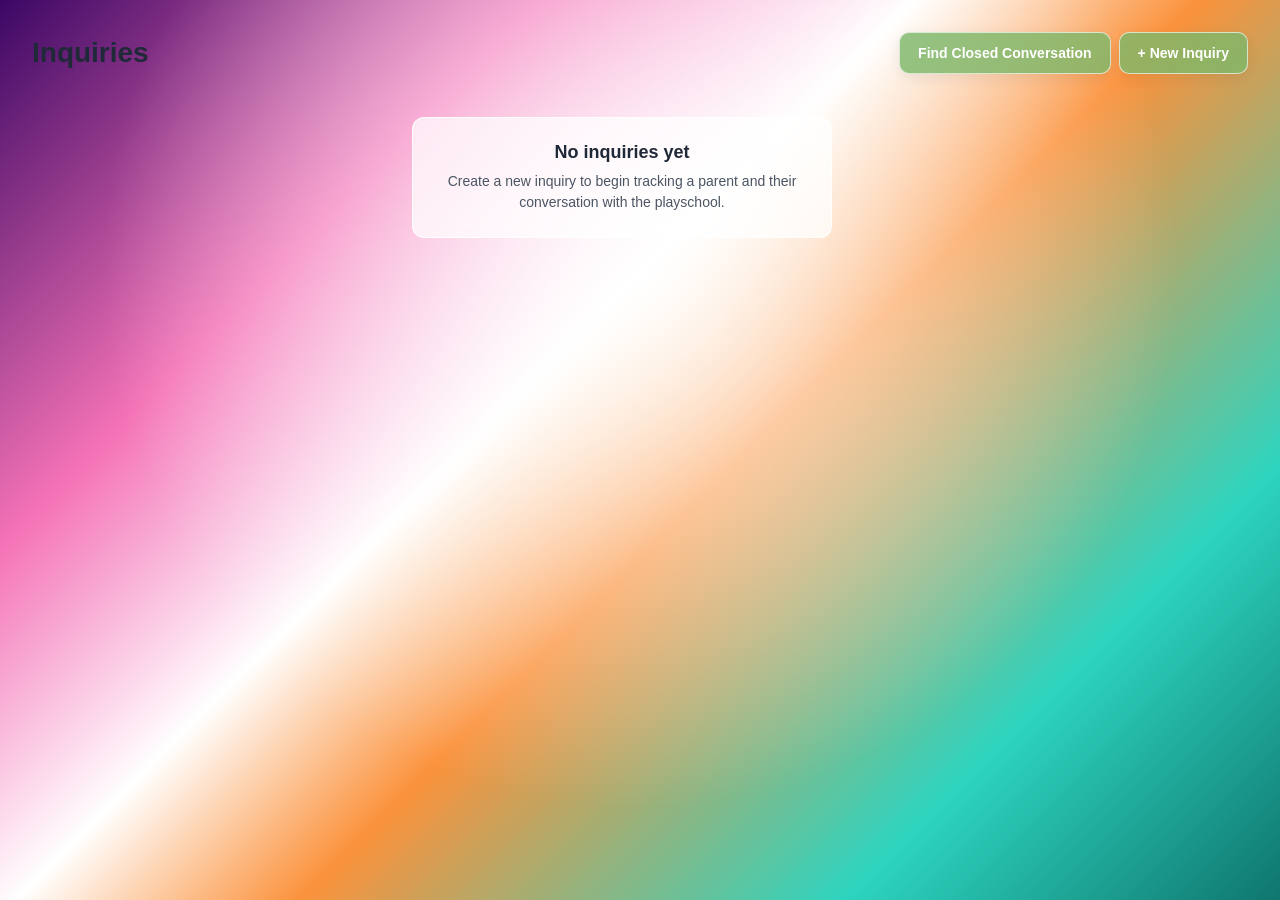
==== commit 691593ac: "Update inquiry.html" ====
--- a/inquiry.html
+++ b/inquiry.html
@@ -55,15 +55,9 @@
         <!-- Page Header -->
         <header class="page-header">
 
-            <div>
-                <h1 class="page-title">
-                    Inquiries
-                </h1>
-
-                <p class="page-subtitle">
-                    Manage parent inquiries and conversations.
-                </p>
-            </div>
+            <h1 class="page-title">
+                Inquiries
+            </h1>
 
             <div class="page-header-actions">
 
@@ -72,7 +66,7 @@
                     class="lookup-closed-button"
                     type="button"
                 >
-                    Lookup Closed
+                    Find Closed Conversation
                 </button>
 
                 <button
--- a/inquiry.css
+++ b/inquiry.css
@@ -1,245 +1,326 @@
-
 *{
     box-sizing:border-box;
 }
 
-
-/* ==========================================
-   PAGE
-========================================== */
+/* PAGE */
 
 body{
     margin:0;
-
-    font-family:
-        Arial,
-        sans-serif;
-
+    font-family:Arial,sans-serif;
     color:#1f2937;
 }
-
 
 .page{
     width:100%;
-
     max-width:1800px;
-
     margin:0 auto;
-
     padding:32px;
 }
 
-
 .page-header{
     display:flex;
-
     align-items:center;
-
     justify-content:space-between;
-
     margin-bottom:28px;
 }
 
+.page-header-actions{
+    display:flex;
+    align-items:center;
+    gap:8px;
+}
 
 .page-title{
     margin:0;
-
     font-size:28px;
-
     font-weight:600;
 }
-
 
 .page-subtitle{
     margin:6px 0 0;
-
     color:#374151;
-
     font-size:14px;
 }
 
-
-.new-inquiry-button{
+/* BUTTONS */
+
+.new-inquiry-button,
+.lookup-closed-button,
+.closed-lookup-search{
+    border:1px solid rgba(255,255,255,.65);
+    border-radius:10px;
+    background:rgba(126,183,105,.82);
+    color:#ffffff;
+    font-size:14px;
+    font-weight:600;
+    cursor:pointer;
+    box-shadow:0 4px 14px rgba(31,41,55,.08);
+    transition:
+        background .15s ease,
+        transform .15s ease,
+        box-shadow .15s ease;
+}
+
+.new-inquiry-button,
+.lookup-closed-button{
+    padding:12px 18px;
+}
+
+.new-inquiry-button:hover,
+.lookup-closed-button:hover,
+.closed-lookup-search:hover{
+    background:rgba(105,165,84,.92);
+    box-shadow:0 5px 16px rgba(31,41,55,.12);
+}
+
+.new-inquiry-button:active,
+.lookup-closed-button:active,
+.closed-lookup-search:active{
+    transform:scale(.97);
+}
+
+/* CLOSED LOOKUP MENU */
+
+.closed-lookup-menu{
+    position:fixed;
+    top:82px;
+    right:24px;
+    width:330px;
+    padding:16px;
+    border:1px solid rgba(255,255,255,.72);
+    border-radius:16px;
+    background:rgba(255,255,255,.68);
+    box-shadow:0 18px 45px rgba(31,41,55,.18);
+    backdrop-filter:blur(18px);
+    -webkit-backdrop-filter:blur(18px);
+    opacity:0;
+    visibility:hidden;
+    transform:translateY(-8px);
+    transition:
+        opacity .18s ease,
+        transform .18s ease,
+        visibility .18s ease;
+    z-index:1000;
+}
+
+.closed-lookup-menu.is-open{
+    opacity:1;
+    visibility:visible;
+    transform:translateY(0);
+}
+
+.closed-lookup-header{
+    display:flex;
+    align-items:flex-start;
+    justify-content:space-between;
+    gap:12px;
+}
+
+.closed-lookup-header h3{
+    margin:0;
+    font-size:16px;
+    font-weight:700;
+    color:#1f2937;
+}
+
+.closed-lookup-header p{
+    margin:3px 0 0;
+    font-size:11px;
+    color:#6b7280;
+}
+
+.closed-lookup-close{
+    width:26px;
+    height:26px;
+    padding:0;
     border:0;
-
-    border-radius:10px;
-
-    padding:12px 18px;
-
-    background:#1f2937;
-
-    color:#ffffff;
-
-    font-size:14px;
-
+    border-radius:8px;
+    background:rgba(255,255,255,.5);
+    color:#4b5563;
+    font-size:18px;
+    line-height:1;
+    cursor:pointer;
+}
+
+.closed-lookup-close:hover{
+    background:rgba(255,255,255,.8);
+}
+
+.closed-lookup-date-search{
+    display:grid;
+    grid-template-columns:1fr 1fr;
+    gap:5px 8px;
+    margin-top:13px;
+}
+
+.closed-lookup-date-search label,
+.closed-lookup-name-search label{
+    display:block;
+    margin-bottom:4px;
+    font-size:10px;
     font-weight:600;
-
-    cursor:pointer;
-}
-
-
-.new-inquiry-button:hover{
-    opacity:.9;
-}
-
-
-/* ==========================================
-   INQUIRY GRID
-========================================== */
+    color:#4b5563;
+}
+
+.closed-lookup-date-search label{
+    margin-bottom:0;
+}
+
+.closed-lookup-date-search input,
+.closed-lookup-name-search input,
+.closed-lookup-name-search select{
+    width:100%;
+    box-sizing:border-box;
+    padding:8px 9px;
+    border:1px solid rgba(107,114,128,.18);
+    border-radius:8px;
+    background:rgba(255,255,255,.58);
+    color:#374151;
+    font:inherit;
+    font-size:11px;
+    outline:none;
+}
+
+.closed-lookup-date-search input:focus,
+.closed-lookup-name-search input:focus,
+.closed-lookup-name-search select:focus{
+    border-color:rgba(105,165,84,.45);
+    background:rgba(255,255,255,.78);
+}
+
+.closed-lookup-date-search input{
+    min-width:0;
+}
+
+.closed-lookup-search{
+    grid-column:1 / -1;
+    margin-top:3px;
+    padding:8px 12px;
+    border-radius:8px;
+    font-size:11px;
+}
+
+.closed-lookup-name-search{
+    margin-top:13px;
+}
+
+.closed-lookup-name-row{
+    display:flex;
+    gap:6px;
+}
+
+.closed-lookup-name-row input{
+    flex:1;
+}
+
+.closed-lookup-name-row .closed-lookup-search{
+    margin:0;
+    flex:0 0 auto;
+}
+
+.closed-lookup-results{
+    margin-top:14px;
+    padding-top:12px;
+    border-top:1px solid rgba(107,114,128,.12);
+}
+
+.closed-lookup-empty{
+    padding:12px 5px;
+    text-align:center;
+    color:#6b7280;
+    font-size:11px;
+}
+
+/* INQUIRY GRID */
 
 .inquiry-panel{
     display:grid;
-
-    grid-template-columns:
-        repeat(
-            auto-fill,
-            160px
-        );
-
-    grid-auto-rows:
-        max-content;
-
+    grid-template-columns:repeat(auto-fill,160px);
+    grid-auto-rows:max-content;
     align-items:start;
-
     justify-content:start;
-
     gap:10px;
-
     padding:0;
-
     background:transparent;
-
     border:0;
-
     min-height:0;
 }
 
-
-/* ==========================================
-   EMPTY STATE
-========================================== */
+/* EMPTY STATE */
 
 .empty-state{
     grid-column:1 / -1;
-
     min-height:150px;
-
-    display:flex;
-
+    display:flex;
     align-items:center;
-
     justify-content:center;
-
     text-align:center;
 }
-
 
 .empty-state-content{
     max-width:420px;
-
     padding:24px;
-
     border-radius:12px;
-
-    background:
-        rgba(
-            255,
-            255,
-            255,
-            .72
-        );
-
-    backdrop-filter:
-        blur(14px);
-
-    -webkit-backdrop-filter:
-        blur(14px);
-
-    border:
-        1px solid
-        rgba(
-            255,
-            255,
-            255,
-            .8
-        );
-}
-
+    background:rgba(255,255,255,.72);
+    backdrop-filter:blur(14px);
+    -webkit-backdrop-filter:blur(14px);
+    border:1px solid rgba(255,255,255,.8);
+}
 
 .empty-state-title{
-    margin:
-        0
-        0
-        8px;
-
+    margin:0 0 8px;
     font-size:18px;
-
     font-weight:600;
 }
 
-
 .empty-state-text{
     margin:0;
-
     color:#4b5563;
-
     font-size:14px;
-
     line-height:1.5;
 }
 
-
-/* ==========================================
-   RESPONSIVE
-========================================== */
-
-@media(
-    max-width:600px
-){
-
+/* RESPONSIVE */
+
+@media(max-width:600px){
     .page{
         padding:20px;
     }
 
-
     .page-header{
         align-items:flex-start;
-
         gap:16px;
     }
 
+    .page-header-actions{
+        flex-wrap:wrap;
+        justify-content:flex-end;
+    }
 
     .page-title{
         font-size:24px;
     }
 
-
-    .new-inquiry-button{
-        padding:
-            10px
-            14px;
-
+    .new-inquiry-button,
+    .lookup-closed-button{
+        padding:10px 14px;
         white-space:nowrap;
     }
-
-}
-
-
-@media(
-    max-width:420px
-){
-
+}
+
+@media(max-width:420px){
     .page{
         padding:14px;
     }
 
-
     .inquiry-panel{
-        grid-template-columns:
-            repeat(
-                auto-fill,
-                160px
-            );
-    }
-
-}
+        grid-template-columns:repeat(auto-fill,160px);
+    }
+
+    .closed-lookup-menu{
+        top:70px;
+        right:14px;
+        left:14px;
+        width:auto;
+    }
+}
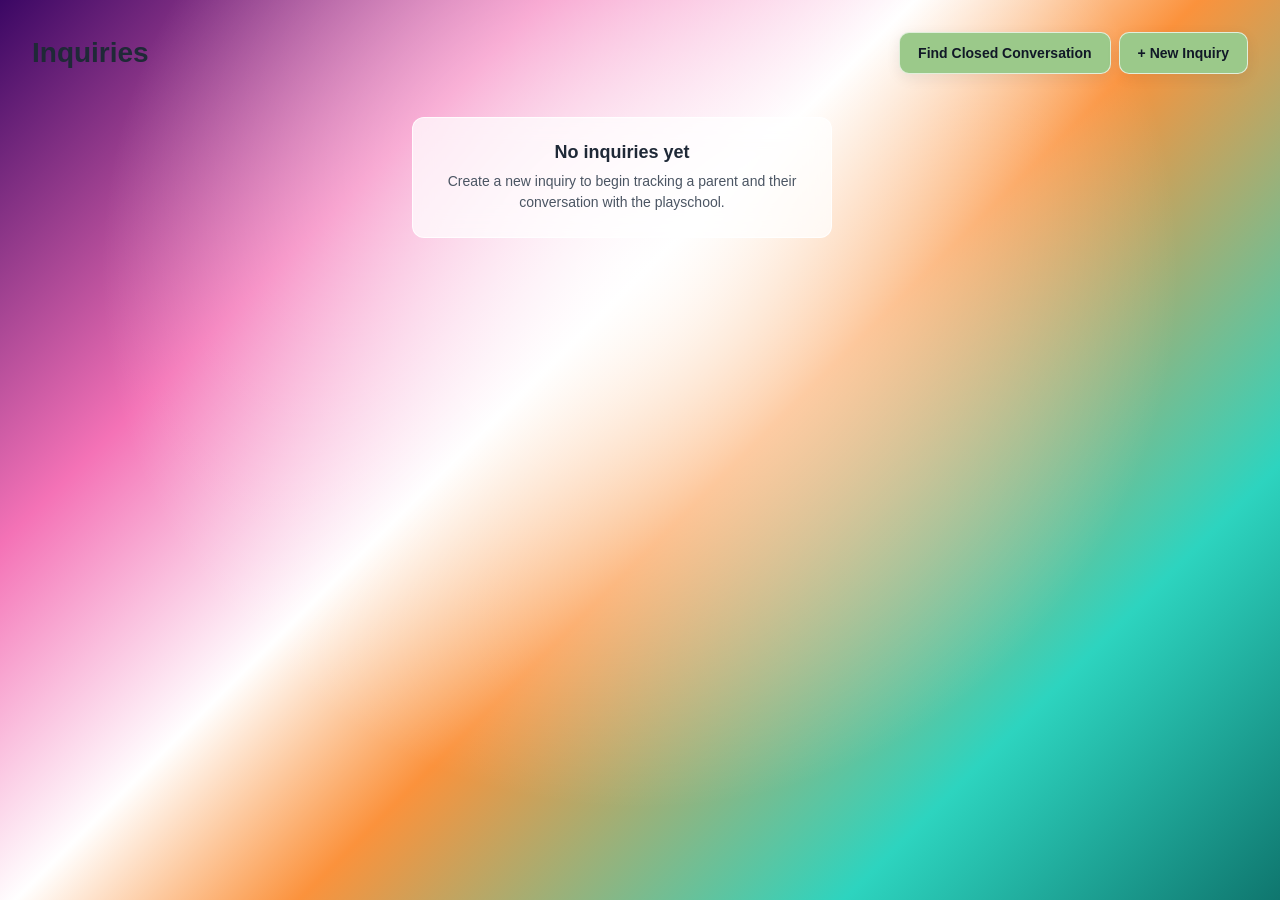
==== commit 9c6cb07f: "Update inquiry.html" ====
--- a/inquiry.html
+++ b/inquiry.html
@@ -2,7 +2,9 @@
 <html lang="en">
 
 <head>
+
     <meta charset="UTF-8">
+
     <meta
         name="viewport"
         content="width=device-width, initial-scale=1.0"
@@ -10,55 +12,86 @@
 
     <title>Inquiries</title>
 
+
     <!-- Shared Application Background -->
+
     <link
         rel="stylesheet"
         href="background.css"
     >
 
+
     <!-- Inquiry Page Styles -->
+
     <link
         rel="stylesheet"
         href="inquiry.css"
     >
 
+
+    <!-- Inquiry Cards -->
+
     <link
         rel="stylesheet"
         href="inquiry_cards.css"
     >
 
+
+    <!-- Inquiry Gauge -->
+
     <link
         rel="stylesheet"
         href="inquiry_gauge.css"
     >
 
+
+    <!-- New Inquiry Modal -->
+
     <link
         rel="stylesheet"
         href="inquiry_modal.css"
     >
 
+
+    <!-- Inquiry Workspace -->
+
+    <link
+        rel="stylesheet"
+        href="inquiry_workspace.css"
+    >
+
 </head>
 
+
 <body>
 
+
     <!-- Shared Application Background -->
+
     <div
         class="app-background"
         aria-hidden="true"
     >
+
         <div class="gradient-overlay"></div>
+
     </div>
 
+
     <!-- Inquiry Application -->
+
     <main class="page">
 
+
         <!-- Page Header -->
+
         <header class="page-header">
 
             <h1 class="page-title">
                 Inquiries
             </h1>
 
+
             <div class="page-header-actions">
 
                 <button
@@ -69,6 +102,7 @@
                     Find Closed Conversation
                 </button>
 
+
                 <button
                     id="newInquiryButton"
                     class="new-inquiry-button"
@@ -81,7 +115,9 @@
 
         </header>
 
+
         <!-- Inquiry List -->
+
         <section
             id="inquiryPanel"
             class="inquiry-panel"
@@ -110,7 +146,9 @@
 
     </main>
 
+
     <!-- New Inquiry Modal -->
+
     <div
         id="inquiryModal"
         class="modal"
@@ -124,10 +162,13 @@
             aria-labelledby="newInquiryTitle"
         >
 
+
             <!-- Modal Header -->
+
             <div class="modal-header">
 
                 <div>
+
                     <h2 id="newInquiryTitle">
                         New Inquiry
                     </h2>
@@ -135,7 +176,9 @@
                     <p>
                         Enter the basic information for this inquiry.
                     </p>
-                </div>
+
+                </div>
+
 
                 <button
                     id="closeInquiryModal"
@@ -148,7 +191,9 @@
 
             </div>
 
+
             <!-- Form -->
+
             <form
                 id="inquiryForm"
                 class="form"
@@ -171,6 +216,7 @@
 
                 </div>
 
+
                 <div class="form-group">
 
                     <label for="franchiseSelect">
@@ -190,6 +236,7 @@
                     </select>
 
                 </div>
+
 
                 <div class="form-group">
 
@@ -209,7 +256,9 @@
 
             </form>
 
+
             <!-- Modal Footer -->
+
             <div class="modal-footer">
 
                 <button
@@ -219,6 +268,7 @@
                 >
                     Cancel
                 </button>
+
 
                 <button
                     id="createInquiryButton"
@@ -235,7 +285,9 @@
 
     </div>
 
+
     <!-- Inquiry Application -->
+
     <script
         type="module"
         src="inquiry.js"
--- a/inquiry.css
+++ b/inquiry.css
@@ -17,6 +17,8 @@
     padding:32px;
 }
 
+/* PAGE HEADER */
+
 .page-header{
     display:flex;
     align-items:center;
@@ -24,36 +26,30 @@
     margin-bottom:28px;
 }
 
+.page-title{
+    margin:0;
+    font-size:28px;
+    font-weight:600;
+}
+
 .page-header-actions{
     display:flex;
     align-items:center;
     gap:8px;
 }
 
-.page-title{
-    margin:0;
-    font-size:28px;
-    font-weight:600;
-}
-
-.page-subtitle{
-    margin:6px 0 0;
-    color:#374151;
+/* PAGE BUTTONS */
+
+.new-inquiry-button,
+.lookup-closed-button{
+    border-radius:10px;
+    padding:12px 18px;
     font-size:14px;
-}
-
-/* BUTTONS */
-
-.new-inquiry-button,
-.lookup-closed-button,
-.closed-lookup-search{
-    border:1px solid rgba(255,255,255,.65);
-    border-radius:10px;
-    background:rgba(126,183,105,.82);
-    color:#ffffff;
-    font-size:14px;
     font-weight:600;
     cursor:pointer;
+    color:#111827;
+    background:#9bc98a;
+    border:1px solid rgba(255,255,255,.7);
     box-shadow:0 4px 14px rgba(31,41,55,.08);
     transition:
         background .15s ease,
@@ -61,21 +57,14 @@
         box-shadow .15s ease;
 }
 
-.new-inquiry-button,
-.lookup-closed-button{
-    padding:12px 18px;
-}
-
 .new-inquiry-button:hover,
-.lookup-closed-button:hover,
-.closed-lookup-search:hover{
-    background:rgba(105,165,84,.92);
+.lookup-closed-button:hover{
+    background:#a8d398;
     box-shadow:0 5px 16px rgba(31,41,55,.12);
 }
 
 .new-inquiry-button:active,
-.lookup-closed-button:active,
-.closed-lookup-search:active{
+.lookup-closed-button:active{
     transform:scale(.97);
 }
 
@@ -129,27 +118,60 @@
     color:#6b7280;
 }
 
+/* CLOSED LOOKUP CLOSE */
+
 .closed-lookup-close{
     width:26px;
     height:26px;
     padding:0;
-    border:0;
+    border:1px solid rgba(255,255,255,.7);
     border-radius:8px;
-    background:rgba(255,255,255,.5);
-    color:#4b5563;
+    background:#9bc98a;
+    color:#111827;
     font-size:18px;
     line-height:1;
     cursor:pointer;
+    box-shadow:0 2px 7px rgba(31,41,55,.08);
 }
 
 .closed-lookup-close:hover{
-    background:rgba(255,255,255,.8);
-}
-
-.closed-lookup-date-search{
-    display:grid;
-    grid-template-columns:1fr 1fr;
-    gap:5px 8px;
+    background:#a8d398;
+}
+
+/* CLOSED LOOKUP OPTIONS */
+
+.closed-lookup-options{
+    display:flex;
+    gap:5px;
+    margin-top:14px;
+    padding:3px;
+    border-radius:9px;
+    background:rgba(255,255,255,.38);
+}
+
+.closed-lookup-mode{
+    flex:1;
+    padding:7px 8px;
+    border:0;
+    border-radius:7px;
+    background:transparent;
+    color:#6b7280;
+    font:inherit;
+    font-size:11px;
+    font-weight:600;
+    cursor:pointer;
+}
+
+.closed-lookup-mode.is-active{
+    background:#9bc98a;
+    color:#111827;
+    box-shadow:0 2px 7px rgba(31,41,55,.08);
+}
+
+/* CLOSED LOOKUP SEARCH */
+
+.closed-lookup-date-search,
+.closed-lookup-name-search{
     margin-top:13px;
 }
 
@@ -160,10 +182,6 @@
     font-size:10px;
     font-weight:600;
     color:#4b5563;
-}
-
-.closed-lookup-date-search label{
-    margin-bottom:0;
 }
 
 .closed-lookup-date-search input,
@@ -184,8 +202,18 @@
 .closed-lookup-date-search input:focus,
 .closed-lookup-name-search input:focus,
 .closed-lookup-name-search select:focus{
-    border-color:rgba(105,165,84,.45);
+    border-color:rgba(88,130,72,.4);
     background:rgba(255,255,255,.78);
+}
+
+.closed-lookup-date-search{
+    display:grid;
+    grid-template-columns:1fr 1fr;
+    gap:5px 8px;
+}
+
+.closed-lookup-date-search label{
+    margin-bottom:0;
 }
 
 .closed-lookup-date-search input{
@@ -196,12 +224,24 @@
     grid-column:1 / -1;
     margin-top:3px;
     padding:8px 12px;
+    border:1px solid rgba(255,255,255,.7);
     border-radius:8px;
-    font-size:11px;
-}
-
-.closed-lookup-name-search{
-    margin-top:13px;
+    background:#9bc98a;
+    color:#111827;
+    font:inherit;
+    font-size:11px;
+    font-weight:600;
+    cursor:pointer;
+    box-shadow:0 2px 7px rgba(31,41,55,.06);
+}
+
+.closed-lookup-search:hover{
+    background:#a8d398;
+}
+
+.closed-lookup-search:disabled{
+    opacity:.65;
+    cursor:wait;
 }
 
 .closed-lookup-name-row{
--- a/inquiry_cards.css
+++ b/inquiry_cards.css
@@ -1,100 +1,36 @@
-
 /* ==========================================
    INQUIRY CARD
 ========================================== */
 
 .inquiry-card{
     width:160px;
-
     min-width:160px;
-
     height:84px;
-
     min-height:84px;
-
-    padding:
-        10px
-        8px
-        10px
-        12px;
-
+    padding:10px 8px 10px 12px;
     display:flex;
-
     align-items:center;
-
     justify-content:space-between;
-
     gap:6px;
-
-    border:
-        1px solid
-        rgba(
-            255,
-            255,
-            255,
-            .85
-        );
-
+    border:1px solid rgba(255,255,255,.85);
     border-radius:9px;
-
-    background:
-        rgba(
-            255,
-            255,
-            255,
-            .78
-        );
-
-    backdrop-filter:
-        blur(14px);
-
-    -webkit-backdrop-filter:
-        blur(14px);
-
-    box-shadow:
-        0 3px 10px
-        rgba(
-            0,
-            0,
-            0,
-            .08
-        );
-
+    background:rgba(224,242,216,.78);
+    backdrop-filter:blur(14px);
+    -webkit-backdrop-filter:blur(14px);
+    box-shadow:0 3px 10px rgba(0,0,0,.08);
     cursor:pointer;
-
     overflow:hidden;
-
     transition:
         transform .15s ease,
         box-shadow .15s ease,
         background .15s ease;
 }
 
-
 .inquiry-card:hover{
-    transform:
-        translateY(
-            -1px
-        );
-
-    background:
-        rgba(
-            255,
-            255,
-            255,
-            .88
-        );
-
-    box-shadow:
-        0 5px 14px
-        rgba(
-            0,
-            0,
-            0,
-            .12
-        );
+    transform:translateY(-1px);
+    background:rgba(232,246,226,.88);
+    box-shadow:0 5px 14px rgba(0,0,0,.12);
 }
-
 
 /* ==========================================
    CARD CONTENT
@@ -102,56 +38,35 @@
 
 .inquiry-card-content{
     min-width:0;
-
     flex:1;
 }
 
-
 .inquiry-card-name{
     margin:0;
-
     font-size:13px;
-
     line-height:1.3;
-
     font-weight:700;
-
     color:#111827;
-
     white-space:nowrap;
-
     overflow:hidden;
-
     text-overflow:ellipsis;
 }
 
-
 .inquiry-card-branch{
     margin-top:5px;
-
     color:#4b5563;
-
     font-size:11px;
-
     line-height:1.2;
-
     white-space:nowrap;
-
     overflow:hidden;
-
     text-overflow:ellipsis;
 }
 
-
 .inquiry-card-timer{
     margin-top:5px;
-
     color:#6b7280;
-
     font-size:10px;
-
     line-height:1.2;
-
     font-weight:500;
 }
 
@@ -161,79 +76,33 @@
 
 .inquiry-card-close{
     margin-top:6px;
-
     padding:3px 9px;
-
-    border:1px solid rgba(
-        31,
-        41,
-        55,
-        .18
-    );
-
+    border:1px solid rgba(255,255,255,.7);
     border-radius:7px;
-
-    background:rgba(
-        255,
-        255,
-        255,
-        .55
-    );
-
-    color:#374151;
-
+    background:#9bc98a;
+    color:#000000;
     font-family:inherit;
-
     font-size:10px;
-
     font-weight:600;
-
     line-height:1.2;
-
     cursor:pointer;
-
-    backdrop-filter:blur(4px);
-
-    -webkit-backdrop-filter:blur(4px);
-
+    box-shadow:0 2px 6px rgba(31,41,55,.06);
     transition:
         background .15s ease,
         border-color .15s ease,
         transform .15s ease;
 }
 
-
 .inquiry-card-close:hover{
-    background:rgba(
-        255,
-        255,
-        255,
-        .78
-    );
-
-    border-color:rgba(
-        31,
-        41,
-        55,
-        .28
-    );
+    background:#a8d398;
+    border-color:rgba(255,255,255,.85);
 }
-
 
 .inquiry-card-close:active{
     transform:scale(.96);
 }
 
-
 .inquiry-card-close:focus-visible{
-    outline:
-        2px solid
-        rgba(
-            59,
-            7,
-            100,
-            .35
-        );
-
+    outline:2px solid rgba(88,130,72,.35);
     outline-offset:2px;
 }
--- a/inquiry_modal.css
+++ b/inquiry_modal.css
@@ -4,76 +4,30 @@
 
 .modal{
     position:fixed;
-
     inset:0;
-
-    background:
-        rgba(
-            15,
-            23,
-            42,
-            .35
-        );
-
+    background:rgba(15,23,42,.35);
     display:none;
-
     align-items:center;
-
     justify-content:center;
-
     padding:24px;
-
     z-index:1000;
 }
-
 
 .modal.is-open{
     display:flex;
 }
 
-
 .modal-card{
     width:100%;
-
     max-width:620px;
-
-    background:
-        rgba(
-            255,
-            255,
-            255,
-            .88
-        );
-
-    backdrop-filter:
-        blur(18px);
-
-    -webkit-backdrop-filter:
-        blur(18px);
-
-    border:
-        1px solid
-        rgba(
-            255,
-            255,
-            255,
-            .9
-        );
-
+    background:rgba(255,255,255,.88);
+    backdrop-filter:blur(18px);
+    -webkit-backdrop-filter:blur(18px);
+    border:1px solid rgba(255,255,255,.9);
     border-radius:16px;
-
-    box-shadow:
-        0 20px 60px
-        rgba(
-            0,
-            0,
-            0,
-            .2
-        );
-
+    box-shadow:0 20px 60px rgba(0,0,0,.2);
     overflow:hidden;
 }
-
 
 /* ==========================================
    MODAL HEADER
@@ -81,61 +35,47 @@
 
 .modal-header{
     display:flex;
-
     align-items:flex-start;
-
     justify-content:space-between;
-
     padding:24px;
-
-    border-bottom:
-        1px solid
-        rgba(
-            0,
-            0,
-            0,
-            .08
-        );
+    border-bottom:1px solid rgba(0,0,0,.08);
 }
-
 
 .modal-header h2{
     margin:0;
-
     font-size:20px;
-
     font-weight:600;
 }
 
-
 .modal-header p{
-    margin:
-        6px
-        0
-        0;
-
+    margin:6px 0 0;
     color:#6b7280;
-
     font-size:14px;
 }
 
-
 .modal-close{
+    width:28px;
+    height:28px;
+    padding:0;
     border:0;
-
-    background:transparent;
-
-    font-size:28px;
-
+    border-radius:8px;
+    background:#9bc98a;
+    color:#000000;
+    font-size:22px;
     line-height:1;
-
-    color:#6b7280;
-
     cursor:pointer;
-
-    padding:0;
+    transition:
+        background .15s ease,
+        transform .15s ease;
 }
 
+.modal-close:hover{
+    background:#a8d398;
+}
+
+.modal-close:active{
+    transform:scale(.96);
+}
 
 /* ==========================================
    FORM
@@ -145,58 +85,33 @@
     padding:24px;
 }
 
-
 .form-group{
     margin-bottom:18px;
 }
 
-
 .form-group label{
     display:block;
-
     margin-bottom:7px;
-
     font-size:13px;
-
     font-weight:600;
 }
-
 
 .form-group input,
 .form-group select{
     width:100%;
-
     height:42px;
-
-    padding:
-        0
-        12px;
-
-    border:
-        1px solid
-        #d1d5db;
-
+    padding:0 12px;
+    border:1px solid #d1d5db;
     border-radius:8px;
-
-    background:
-        rgba(
-            255,
-            255,
-            255,
-            .75
-        );
-
+    background:rgba(255,255,255,.75);
     font-size:14px;
-
     outline:none;
 }
 
-
 .form-group input:focus,
 .form-group select:focus{
-    border-color:#3b82f6;
+    border-color:#7fb66e;
 }
-
 
 /* ==========================================
    MODAL FOOTER
@@ -204,60 +119,40 @@
 
 .modal-footer{
     display:flex;
-
     justify-content:flex-end;
-
     gap:10px;
-
-    padding:
-        18px
-        24px;
-
-    border-top:
-        1px solid
-        rgba(
-            0,
-            0,
-            0,
-            .08
-        );
+    padding:18px 24px;
+    border-top:1px solid rgba(0,0,0,.08);
 }
-
 
 .button-secondary,
 .button-primary{
     border:0;
-
     border-radius:8px;
-
-    padding:
-        10px
-        16px;
-
+    padding:10px 16px;
+    background:#9bc98a;
+    color:#000000;
     font-size:14px;
-
     font-weight:600;
-
     cursor:pointer;
+    transition:
+        background .15s ease,
+        transform .15s ease,
+        box-shadow .15s ease;
 }
 
-
-.button-secondary{
-    background:#f3f4f6;
-
-    color:#374151;
+.button-secondary:hover,
+.button-primary:hover{
+    background:#a8d398;
+    box-shadow:0 4px 12px rgba(31,41,55,.1);
 }
 
-
-.button-primary{
-    background:#1f2937;
-
-    color:#ffffff;
+.button-secondary:active,
+.button-primary:active{
+    transform:scale(.97);
 }
-
 
 .button-primary:disabled{
     opacity:.6;
-
     cursor:not-allowed;
 }
--- a/inquiry_workspace.css
+++ b/inquiry_workspace.css
@@ -0,0 +1,233 @@
+/* ==========================================
+   INQUIRY WORKSPACE
+========================================== */
+
+.inquiry-workspace{
+    position:fixed;
+    inset:0;
+    z-index:2000;
+    display:none;
+    align-items:center;
+    justify-content:center;
+    padding:24px;
+    background:rgba(15,23,42,.18);
+}
+
+.inquiry-workspace.is-open{
+    display:flex;
+}
+
+.inquiry-workspace-container{
+    width:min(920px,100%);
+    max-height:min(760px,calc(100vh - 48px));
+    display:flex;
+    flex-direction:column;
+    overflow:hidden;
+    border:1px solid rgba(255,255,255,.82);
+    border-radius:20px;
+    background:rgba(255,255,255,.72);
+    box-shadow:0 24px 70px rgba(31,41,55,.20);
+    backdrop-filter:blur(20px);
+    -webkit-backdrop-filter:blur(20px);
+}
+
+.inquiry-workspace-header{
+    display:flex;
+    align-items:flex-start;
+    justify-content:space-between;
+    gap:16px;
+    padding:18px 20px 14px;
+    border-bottom:1px solid rgba(31,41,55,.08);
+}
+
+.inquiry-workspace-header-info{
+    min-width:0;
+}
+
+.inquiry-workspace-name{
+    margin:0;
+    font-size:18px;
+    line-height:1.25;
+    font-weight:700;
+    color:#111827;
+}
+
+.inquiry-workspace-branch{
+    margin:4px 0 0;
+    font-size:11px;
+    color:#6b7280;
+}
+
+.inquiry-workspace-close{
+    flex:0 0 auto;
+    width:30px;
+    height:30px;
+    padding:0;
+    border:1px solid rgba(31,41,55,.12);
+    border-radius:8px;
+    background:rgba(210,239,216,.82);
+    color:#111827;
+    font:inherit;
+    font-size:18px;
+    line-height:1;
+    cursor:pointer;
+}
+
+.inquiry-workspace-close:hover{
+    background:rgba(190,229,198,.95);
+}
+
+.inquiry-workspace-indicators{
+    display:flex;
+    flex-wrap:wrap;
+    gap:6px;
+    padding:12px 16px;
+    border-bottom:1px solid rgba(31,41,55,.07);
+}
+
+.inquiry-workspace-indicator{
+    padding:6px 9px;
+    border:1px solid rgba(31,41,55,.10);
+    border-radius:8px;
+    background:rgba(255,255,255,.66);
+    color:#374151;
+    font-size:10px;
+    font-weight:600;
+    line-height:1.2;
+    white-space:nowrap;
+}
+
+.inquiry-workspace-indicator.is-active{
+    border-color:rgba(89,150,101,.32);
+    background:rgba(211,240,216,.88);
+    color:#18351f;
+}
+
+.inquiry-workspace-history{
+    flex:1;
+    min-height:180px;
+    overflow-y:auto;
+    padding:16px 20px;
+}
+
+.inquiry-workspace-history-empty{
+    display:flex;
+    align-items:center;
+    justify-content:center;
+    min-height:150px;
+    text-align:center;
+    color:#6b7280;
+    font-size:12px;
+}
+
+.inquiry-workspace-entry{
+    max-width:78%;
+    margin-bottom:10px;
+    padding:9px 11px;
+    border-radius:10px;
+    background:rgba(255,255,255,.66);
+    border:1px solid rgba(255,255,255,.72);
+}
+
+.inquiry-workspace-entry.is-parent{
+    margin-right:auto;
+}
+
+.inquiry-workspace-entry.is-admin{
+    margin-left:auto;
+    background:rgba(211,240,216,.58);
+}
+
+.inquiry-workspace-entry-label{
+    margin-bottom:3px;
+    font-size:9px;
+    font-weight:700;
+    color:#6b7280;
+}
+
+.inquiry-workspace-entry-message{
+    font-size:12px;
+    line-height:1.45;
+    color:#1f2937;
+    white-space:pre-wrap;
+}
+
+.inquiry-workspace-builder{
+    padding:14px 20px 18px;
+    border-top:1px solid rgba(31,41,55,.08);
+}
+
+.inquiry-workspace-builder-label{
+    display:block;
+    margin-bottom:6px;
+    font-size:11px;
+    font-weight:700;
+    color:#374151;
+}
+
+.inquiry-workspace-message-input{
+    width:100%;
+    min-height:72px;
+    max-height:140px;
+    padding:10px 11px;
+    resize:vertical;
+    border:1px solid rgba(107,114,128,.18);
+    border-radius:10px;
+    background:rgba(255,255,255,.62);
+    color:#1f2937;
+    font:inherit;
+    font-size:12px;
+    line-height:1.45;
+    outline:none;
+}
+
+.inquiry-workspace-message-input:focus{
+    border-color:rgba(89,150,101,.38);
+    background:rgba(255,255,255,.82);
+}
+
+.inquiry-workspace-builder-actions{
+    display:flex;
+    justify-content:flex-end;
+    margin-top:8px;
+}
+
+.inquiry-workspace-classify{
+    padding:8px 13px;
+    border:1px solid rgba(31,41,55,.12);
+    border-radius:8px;
+    background:rgba(210,239,216,.88);
+    color:#111827;
+    font:inherit;
+    font-size:11px;
+    font-weight:700;
+    cursor:pointer;
+}
+
+.inquiry-workspace-classify:hover{
+    background:rgba(190,229,198,.98);
+}
+
+.inquiry-workspace-classify:disabled{
+    opacity:.55;
+    cursor:not-allowed;
+}
+
+@media(max-width:700px){
+    .inquiry-workspace{
+        padding:14px;
+    }
+
+    .inquiry-workspace-container{
+        max-height:calc(100vh - 28px);
+        border-radius:16px;
+    }
+
+    .inquiry-workspace-entry{
+        max-width:88%;
+    }
+
+    .inquiry-workspace-indicator{
+        white-space:normal;
+    }
+}
